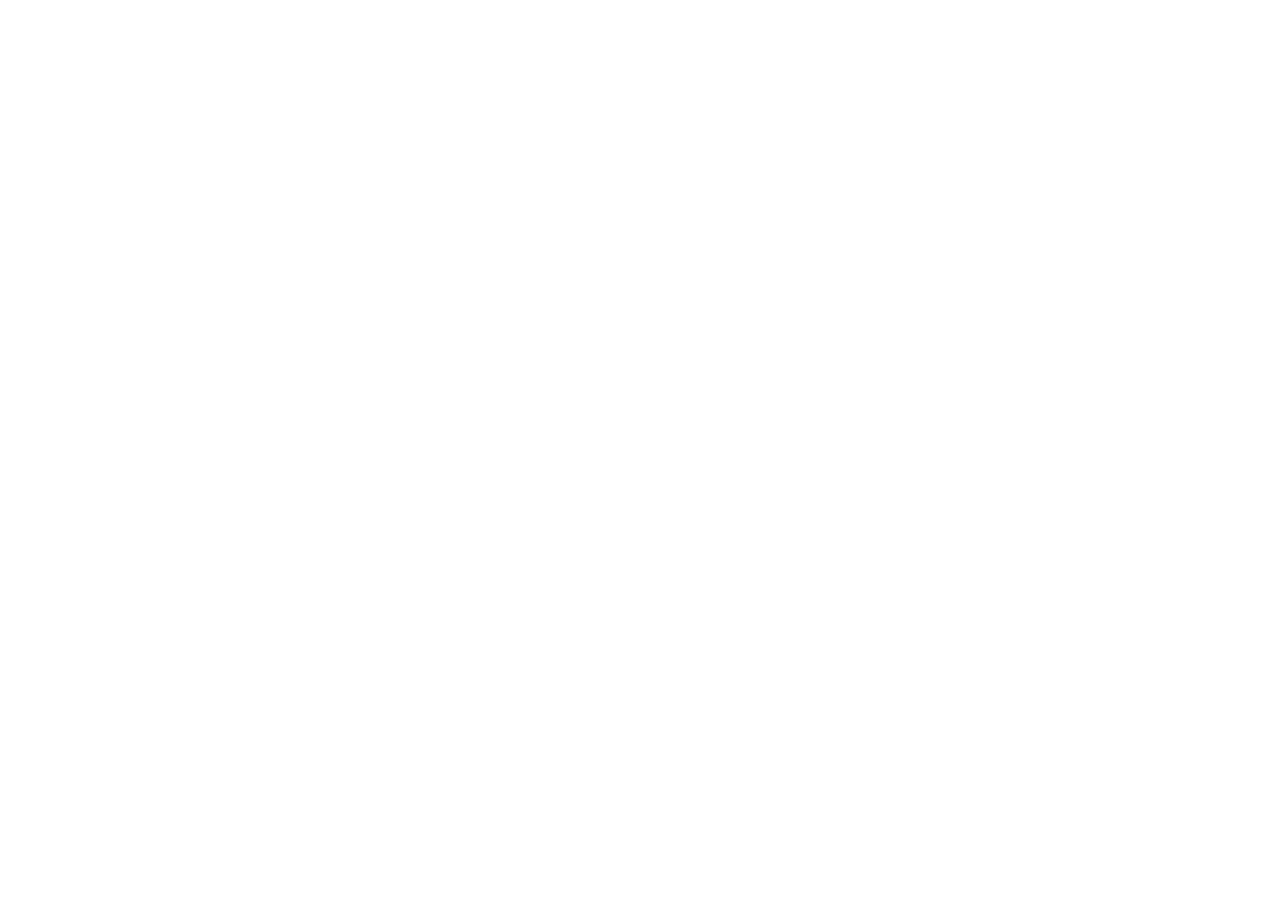
==== docs/index.html @ b8624f95 "css roh" ====
<!DOCTYPE html>
<html lang="de">

<head>
    <meta charset="utf-8">
    <title>Lalschokolade</title>
    <link rel="stylesheet" href="style.css">
    <script src="script.js"></script>
</head>

<body>
    <div include-html="menu.html" class="menu"></div>
    <div include-html="$page" class="page"></div>
    <div include-html="footer.html" class="footer"></div>
</body>

</html>
---- docs/style.css ----
/* Remove the standard margin/padding of the html body */
body {
    margin: 0;
    padding: 0;
}

.menu {
    
}

.page {

}

.footer {

}

.container {
    margin-left: 100px;
    margin-top: 20px;

}
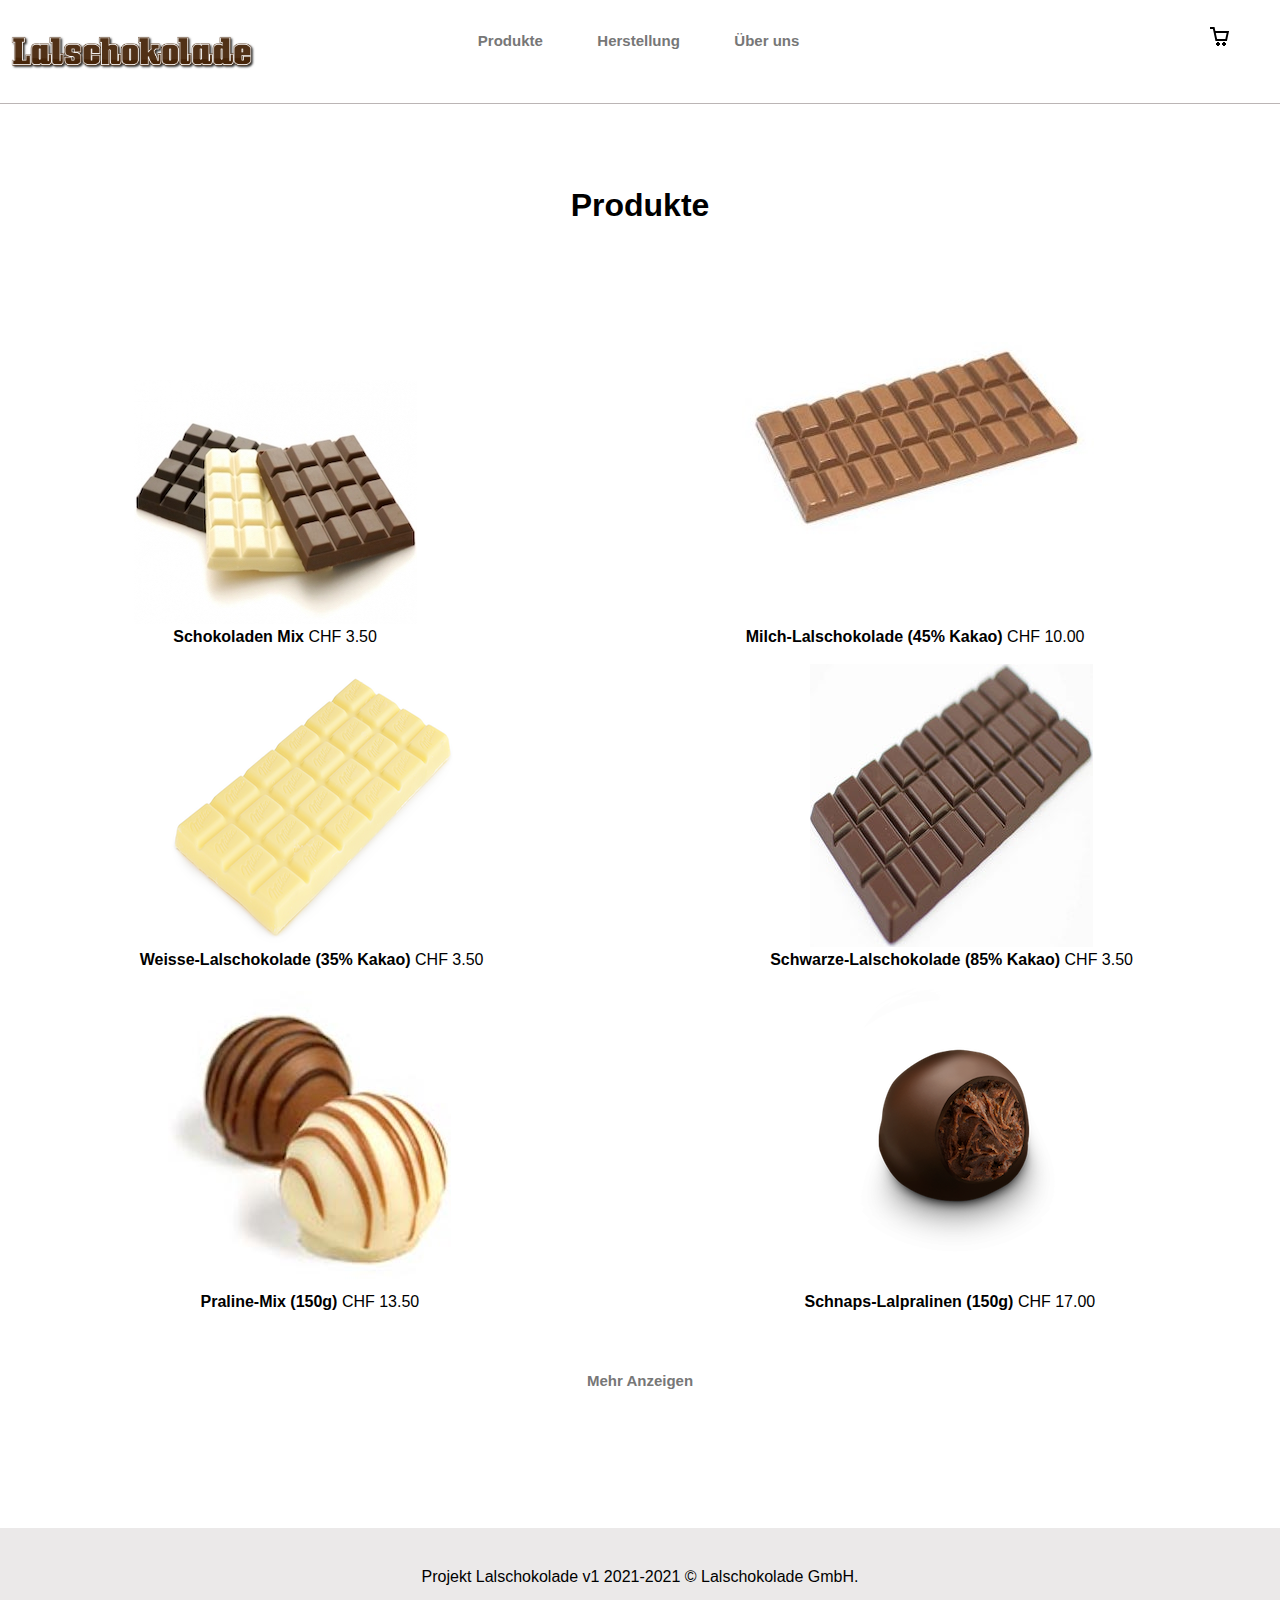
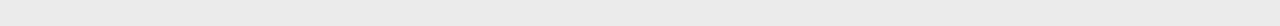
==== commit 7ff0969a: "Finale Version der Website" ====
--- a/docs/index.html
+++ b/docs/index.html
@@ -9,9 +9,9 @@
 </head>
 
 <body>
-    <div include-html="menu.html" class="menu"></div>
-    <div include-html="$page" class="page"></div>
-    <div include-html="footer.html" class="footer"></div>
+    <div include-html="menu.html"></div>
+    <div include-html="$page"></div>
+    <div include-html="footer.html"></div>
 </body>
 
 </html>--- a/docs/style.css
+++ b/docs/style.css
@@ -1,23 +1,117 @@
 /* Remove the standard margin/padding of the html body */
+
 body {
     margin: 0;
     padding: 0;
+    font-family: Arial;
 }
 
-.menu {
-    
-}
-
-.page {
-
-}
-
-.footer {
-
+.myfooter {
+    padding-bottom: 40px;
+    padding-top: 40px;
+    margin-top: 60px;
+    background-color: rgba(226, 224, 224, 0.705);
+    text-align: center;
 }
 
 .container {
     margin-left: 100px;
     margin-top: 20px;
+}
 
+.myButton {
+    box-shadow: inset 0px 1px 0px 0px #ffffff;
+    background-color: transparent;
+    border-radius: 6px;
+    border: 1px solid #ffffff;
+    display: inline-block;
+    cursor: pointer;
+    color: #777777;
+    font-family: Arial;
+    font-size: 15px;
+    font-weight: bold;
+    padding: 6px 24px;
+    text-decoration: none;
+    text-shadow: 0px 1px 0px #ffffff;
+}
+
+.myButton:hover {
+    background-color: transparent;
+}
+
+.myButton:active {
+    position: relative;
+    top: 1px;
+}
+
+.rechts {
+    float: right;
+    margin-left: 10px;
+}
+
+.gg-shopping-cart {
+    display: block;
+    box-sizing: border-box;
+    float: right;
+    transform: scale(var(--ggs, 1));
+    width: 20px;
+    height: 21px;
+    margin-right: 30px;
+    background: linear-gradient( to left, currentColor 12px, transparent 0) no-repeat -1px 6px/18px 2px, linear-gradient( to left, currentColor 12px, transparent 0) no-repeat 6px 14px/11px 2px, linear-gradient( to left, currentColor 12px, transparent 0) no-repeat 0 2px/4px 2px, radial-gradient( circle, currentColor 60%, transparent 40%) no-repeat 12px 17px/4px 4px, radial-gradient( circle, currentColor 60%, transparent 40%) no-repeat 6px 17px/4px 4px
+}
+
+.gg-shopping-cart::after,
+.gg-shopping-cart::before {
+    content: "";
+    display: block;
+    position: absolute;
+    box-sizing: border-box;
+    width: 2px;
+    height: 14px;
+    background: currentColor;
+    top: 2px;
+    left: 4px;
+    transform: skew(12deg)
+}
+
+.gg-shopping-cart::after {
+    height: 10px;
+    top: 6px;
+    left: 16px;
+    transform: skew(-12deg)
+}
+
+hr {
+    background-color: #bbb5b5;
+    color: #bbb5b5;
+    border: #bbb5b5;
+    height: 1px;
+}
+
+.containermenu {
+    margin-top: 20px;
+    width: 99%;
+    height: 50px;
+    padding: 5px;
+    padding-bottom: 20px;
+}
+
+.logo {
+    width: 20%;
+    height: 100%;
+    float: left;
+}
+
+.menulink {
+    float: left;
+    text-align: center;
+    width: 60%;
+    height: 100%;
+}
+
+.cart {
+    float: left;
+    width: 19%;
+    height: 100%;
+    vertical-align: center;
 }